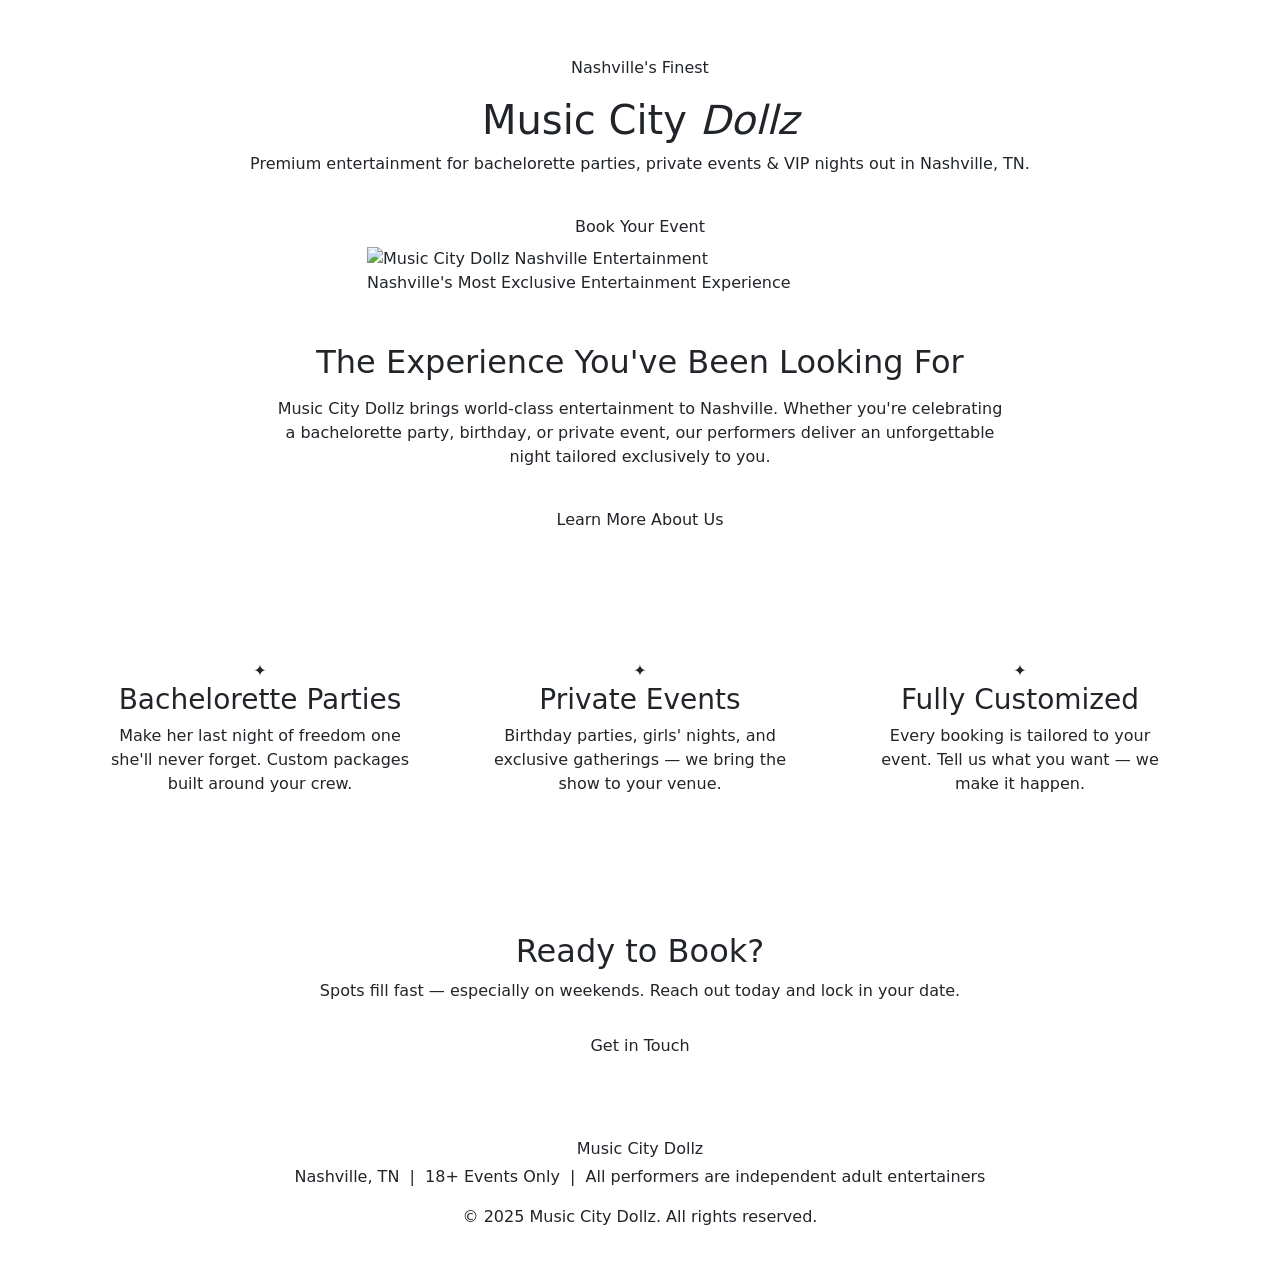
==== index.html @ dfe5e4cf "update" ====
<!DOCTYPE html>
<html lang="en">
<head>
  <meta charset="UTF-8" />
  <meta name="viewport" content="width=device-width, initial-scale=1.0" />
  <title>Music City Dollz | Nashville's Premier Entertainment</title>
  <link href="https://cdn.jsdelivr.net/npm/bootstrap@5.3.3/dist/css/bootstrap.min.css" rel="stylesheet" />
  <link href="https://fonts.googleapis.com/css2?family=Playfair+Display:ital,wght@0,400;0,700;1,400&family=Lato:wght@300;400;700&display=swap" rel="stylesheet" />
  <link rel="stylesheet" href="style.css" />
</head>
<body>

  <!-- NAVBAR -->
  <nav class="navbar navbar-expand-lg navbar-dark mcd-nav sticky-top">
    <div class="container">
      <a class="navbar-brand mcd-brand" href="index.html">
        Music City <span class="mcd-brand-accent">Dollz</span>
      </a>
      <button class="navbar-toggler border-0" type="button" data-bs-toggle="collapse" data-bs-target="#navMenu">
        <span class="navbar-toggler-icon"></span>
      </button>
      <div class="collapse navbar-collapse" id="navMenu">
        <ul class="navbar-nav ms-auto gap-lg-3">
          <li class="nav-item"><a class="nav-link mcd-nav-link active" href="index.html">Home</a></li>
          <li class="nav-item"><a class="nav-link mcd-nav-link" href="about.html">About</a></li>
          <li class="nav-item"><a class="nav-link mcd-nav-link" href="contact.html">Contact</a></li>
        </ul>
      </div>
    </div>
  </nav>

  <!-- HERO -->
  <section class="mcd-hero d-flex align-items-center">
    <div class="container text-center">
      <p class="mcd-eyebrow">Nashville's Finest</p>
      <h1 class="mcd-headline">Music City <em>Dollz</em></h1>
      <div class="mcd-rule mx-auto"></div>
      <p class="mcd-subhead">Premium entertainment for bachelorette parties, private events &amp; VIP nights out in Nashville, TN.</p>
      <a href="contact.html" class="btn mcd-btn-primary mt-3">Book Your Event</a>
    </div>
  </section>

  <!-- SINGLE PHOTO SECTION -->
  <section class="mcd-photo-section">
    <div class="container">
      <div class="row justify-content-center">
        <div class="col-12 col-md-8 col-lg-6">
          <div class="mcd-photo-frame">
            <img
              src="hero-photo.jpg"
              alt="Music City Dollz Nashville Entertainment"
              class="img-fluid w-100"
            />
            <div class="mcd-photo-caption">Nashville's Most Exclusive Entertainment Experience</div>
          </div>
        </div>
      </div>
    </div>
  </section>

  <!-- INTRO STRIP -->
  <section class="mcd-intro py-5">
    <div class="container">
      <div class="row justify-content-center text-center">
        <div class="col-12 col-md-8">
          <h2 class="mcd-section-title">The Experience You've Been Looking For</h2>
          <p class="mcd-body-text mt-3">
            Music City Dollz brings world-class entertainment to Nashville. Whether you're celebrating a bachelorette party, birthday, or private event, our performers deliver an unforgettable night tailored exclusively to you.
          </p>
          <a href="about.html" class="btn mcd-btn-ghost mt-3">Learn More About Us</a>
        </div>
      </div>
    </div>
  </section>

  <!-- 3-COLUMN FEATURES -->
  <section class="mcd-features py-5">
    <div class="container">
      <div class="row g-4 text-center">
        <div class="col-12 col-md-4">
          <div class="mcd-feature-card h-100 p-4">
            <div class="mcd-feature-icon">✦</div>
            <h3 class="mcd-feature-title">Bachelorette Parties</h3>
            <p class="mcd-feature-text">Make her last night of freedom one she'll never forget. Custom packages built around your crew.</p>
          </div>
        </div>
        <div class="col-12 col-md-4">
          <div class="mcd-feature-card h-100 p-4">
            <div class="mcd-feature-icon">✦</div>
            <h3 class="mcd-feature-title">Private Events</h3>
            <p class="mcd-feature-text">Birthday parties, girls' nights, and exclusive gatherings — we bring the show to your venue.</p>
          </div>
        </div>
        <div class="col-12 col-md-4">
          <div class="mcd-feature-card h-100 p-4">
            <div class="mcd-feature-icon">✦</div>
            <h3 class="mcd-feature-title">Fully Customized</h3>
            <p class="mcd-feature-text">Every booking is tailored to your event. Tell us what you want — we make it happen.</p>
          </div>
        </div>
      </div>
    </div>
  </section>

  <!-- CTA BANNER -->
  <section class="mcd-cta-banner py-5 text-center">
    <div class="container">
      <h2 class="mcd-cta-title">Ready to Book?</h2>
      <p class="mcd-cta-sub">Spots fill fast — especially on weekends. Reach out today and lock in your date.</p>
      <a href="contact.html" class="btn mcd-btn-primary mt-2">Get in Touch</a>
    </div>
  </section>

  <!-- FOOTER -->
  <footer class="mcd-footer py-4 text-center">
    <div class="container">
      <p class="mcd-footer-brand mb-1">Music City <span class="mcd-brand-accent">Dollz</span></p>
      <p class="mcd-footer-text">Nashville, TN &nbsp;|&nbsp; 18+ Events Only &nbsp;|&nbsp; All performers are independent adult entertainers</p>
      <p class="mcd-footer-text mt-1">&copy; 2025 Music City Dollz. All rights reserved.</p>
    </div>
  </footer>

  <script src="https://cdn.jsdelivr.net/npm/bootstrap@5.3.3/dist/js/bootstrap.bundle.min.js"></script>
</body>
</html>
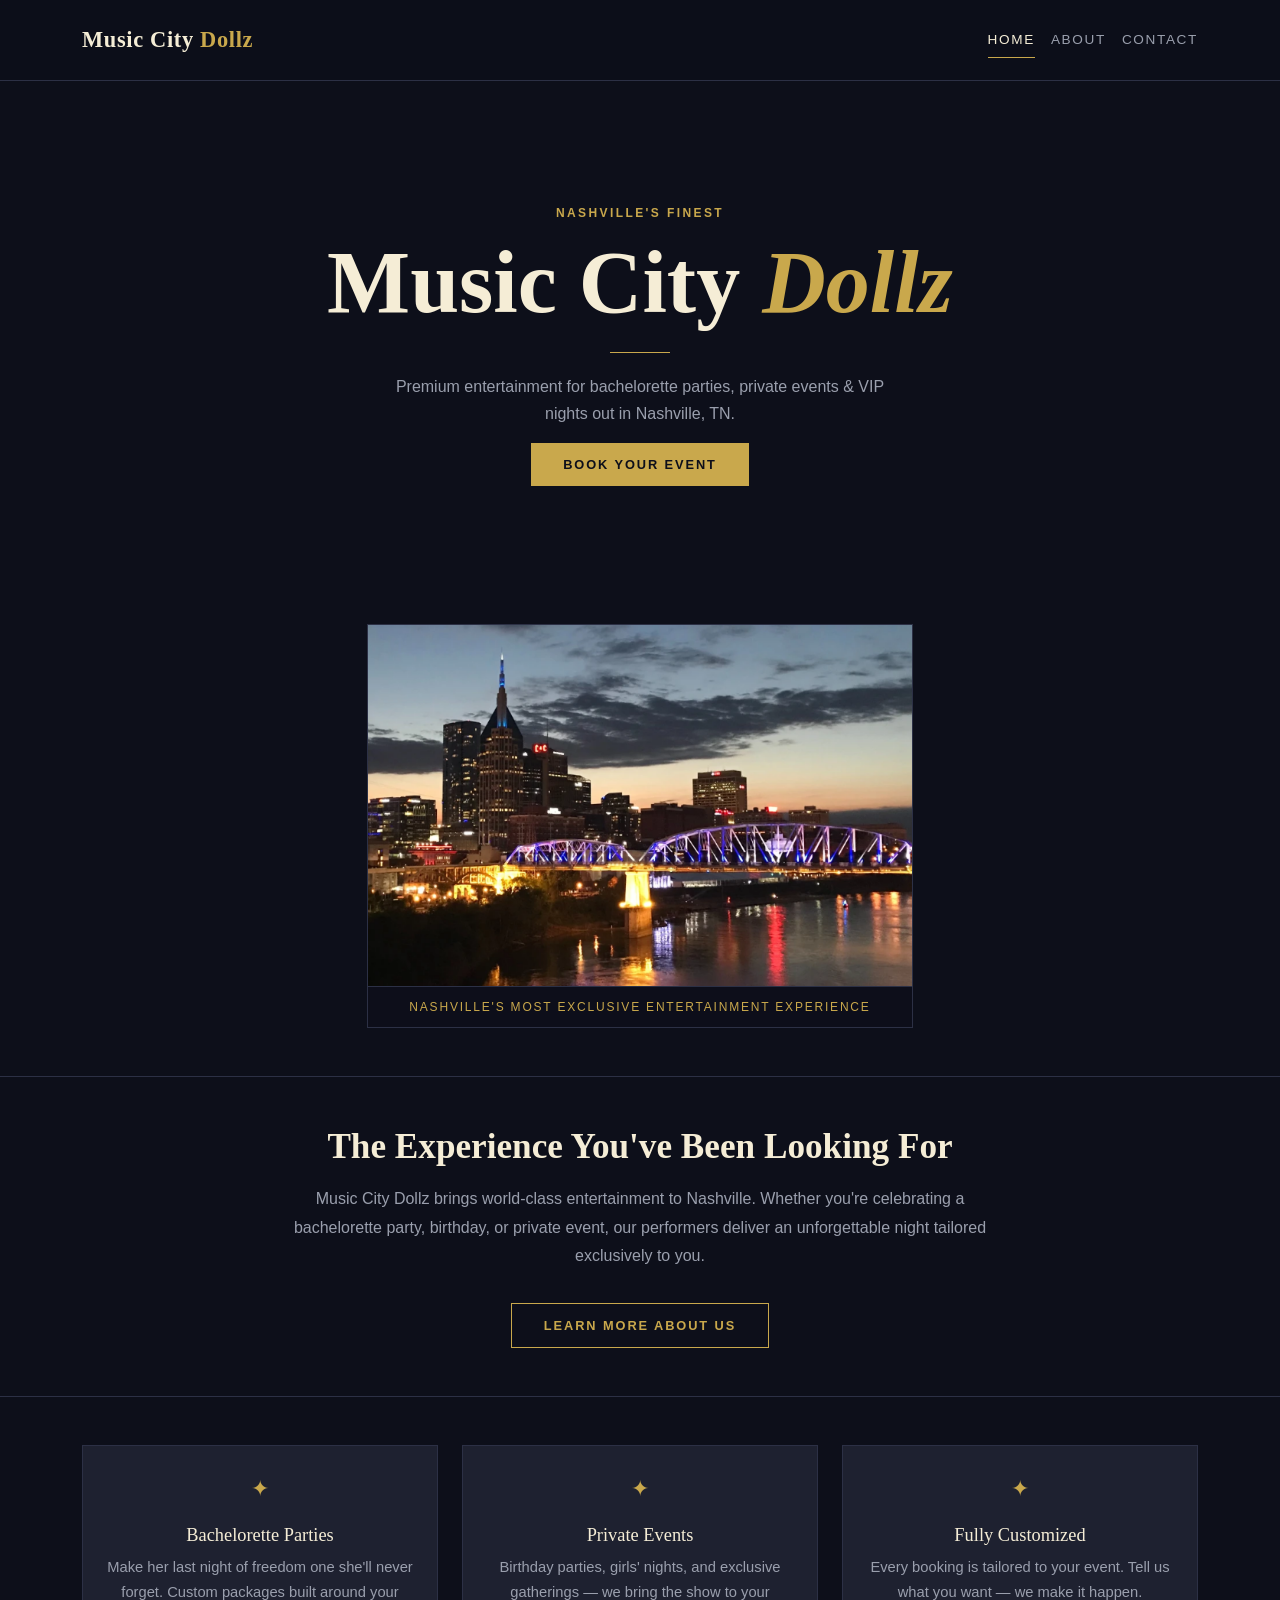
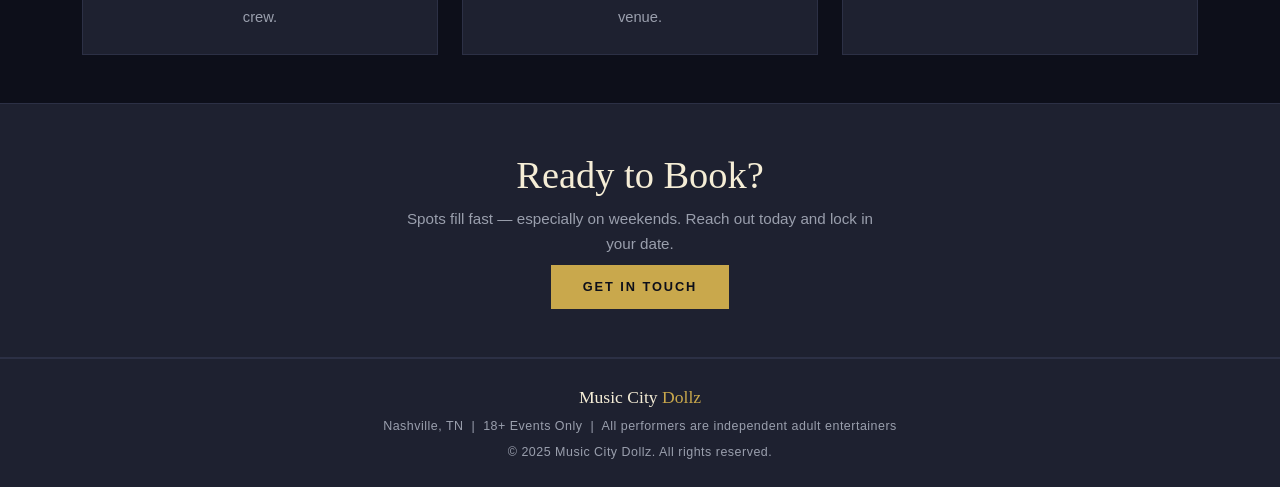
==== commit fae1d372: "update" ====
--- a/index.html
+++ b/index.html
@@ -47,7 +47,7 @@
         <div class="col-12 col-md-8 col-lg-6">
           <div class="mcd-photo-frame">
             <img
-              src="hero-photo.jpg"
+              src="cityphoto.png"
               alt="Music City Dollz Nashville Entertainment"
               class="img-fluid w-100"
             />
--- a/style.css
+++ b/style.css
@@ -0,0 +1,449 @@
+/* ============================================
+   MUSIC CITY DOLLZ — style.css
+   Palette:
+     --mcd-navy:      #0D0F1A  (bg)
+     --mcd-card:      #1E2130  (cards/nav)
+     --mcd-gold:      #C9A84C  (primary accent)
+     --mcd-rose:      #9E4B6E  (hover / secondary accent)
+     --mcd-cream:     #F5EDD6  (headings / light text)
+     --mcd-muted:     #9A9FAD  (body text)
+     --mcd-border:    #2C3045  (dividers)
+============================================ */
+
+:root {
+  --mcd-navy:   #0D0F1A;
+  --mcd-card:   #1E2130;
+  --mcd-gold:   #C9A84C;
+  --mcd-rose:   #9E4B6E;
+  --mcd-cream:  #F5EDD6;
+  --mcd-muted:  #9A9FAD;
+  --mcd-border: #2C3045;
+}
+
+/* ---- BASE ---- */
+*, *::before, *::after { box-sizing: border-box; }
+
+html { scroll-behavior: smooth; }
+
+body {
+  background-color: var(--mcd-navy);
+  color: var(--mcd-muted);
+  font-family: 'Lato', sans-serif;
+  font-weight: 300;
+  line-height: 1.7;
+  margin: 0;
+}
+
+/* ---- NAVBAR ---- */
+.mcd-nav {
+  background-color: rgba(13, 15, 26, 0.97);
+  border-bottom: 1px solid var(--mcd-border);
+  padding: 1rem 0;
+  backdrop-filter: blur(6px);
+}
+
+.mcd-brand {
+  font-family: 'Playfair Display', serif;
+  font-size: 1.4rem;
+  font-weight: 700;
+  color: var(--mcd-cream) !important;
+  letter-spacing: 0.03em;
+  text-decoration: none;
+}
+
+.mcd-brand-accent {
+  color: var(--mcd-gold);
+}
+
+.mcd-nav-link {
+  font-family: 'Lato', sans-serif;
+  font-weight: 400;
+  font-size: 0.85rem;
+  letter-spacing: 0.12em;
+  text-transform: uppercase;
+  color: var(--mcd-muted) !important;
+  transition: color 0.2s;
+  padding: 0.4rem 0 !important;
+  position: relative;
+}
+
+.mcd-nav-link::after {
+  content: '';
+  position: absolute;
+  bottom: 0;
+  left: 0;
+  width: 0;
+  height: 1px;
+  background: var(--mcd-gold);
+  transition: width 0.25s;
+}
+
+.mcd-nav-link:hover,
+.mcd-nav-link.active {
+  color: var(--mcd-cream) !important;
+}
+
+.mcd-nav-link:hover::after,
+.mcd-nav-link.active::after {
+  width: 100%;
+}
+
+/* ---- HERO ---- */
+.mcd-hero {
+  background-color: var(--mcd-navy);
+  padding: 6rem 0 4rem;
+  min-height: 55vh;
+}
+
+/* ---- DECORATIVE RULE ---- */
+.mcd-rule {
+  width: 60px;
+  height: 1px;
+  background: var(--mcd-gold);
+  margin: 1.25rem auto;
+}
+
+/* ---- EYEBROW ---- */
+.mcd-eyebrow {
+  font-family: 'Lato', sans-serif;
+  font-size: 0.75rem;
+  font-weight: 700;
+  letter-spacing: 0.2em;
+  text-transform: uppercase;
+  color: var(--mcd-gold);
+  margin-bottom: 0.75rem;
+}
+
+/* ---- HERO HEADLINE ---- */
+.mcd-headline {
+  font-family: 'Playfair Display', serif;
+  font-size: clamp(2.8rem, 7vw, 5.5rem);
+  font-weight: 700;
+  color: var(--mcd-cream);
+  line-height: 1.1;
+  margin-bottom: 0;
+}
+
+.mcd-headline em,
+.mcd-page-title em {
+  font-style: italic;
+  color: var(--mcd-gold);
+}
+
+/* ---- SUBHEAD ---- */
+.mcd-subhead {
+  font-size: 1rem;
+  color: var(--mcd-muted);
+  max-width: 520px;
+  margin: 1rem auto 0;
+}
+
+/* ---- BUTTONS ---- */
+.mcd-btn-primary {
+  background-color: var(--mcd-gold);
+  border: none;
+  color: var(--mcd-navy);
+  font-family: 'Lato', sans-serif;
+  font-weight: 700;
+  font-size: 0.8rem;
+  letter-spacing: 0.15em;
+  text-transform: uppercase;
+  padding: 0.75rem 2rem;
+  border-radius: 0;
+  transition: background-color 0.2s, color 0.2s;
+}
+
+.mcd-btn-primary:hover,
+.mcd-btn-primary:focus {
+  background-color: var(--mcd-rose);
+  color: var(--mcd-cream);
+}
+
+.mcd-btn-ghost {
+  background: transparent;
+  border: 1px solid var(--mcd-gold);
+  color: var(--mcd-gold);
+  font-family: 'Lato', sans-serif;
+  font-weight: 700;
+  font-size: 0.8rem;
+  letter-spacing: 0.15em;
+  text-transform: uppercase;
+  padding: 0.75rem 2rem;
+  border-radius: 0;
+  transition: background-color 0.2s, color 0.2s;
+}
+
+.mcd-btn-ghost:hover,
+.mcd-btn-ghost:focus {
+  background-color: var(--mcd-gold);
+  color: var(--mcd-navy);
+}
+
+/* ---- SINGLE PHOTO SECTION ---- */
+.mcd-photo-section {
+  background-color: var(--mcd-navy);
+  padding: 3rem 0;
+}
+
+.mcd-photo-frame {
+  border: 1px solid var(--mcd-border);
+  position: relative;
+  overflow: hidden;
+}
+
+.mcd-photo-frame img {
+  display: block;
+  width: 100%;
+  object-fit: cover;
+}
+
+.mcd-photo-caption {
+  background-color: rgba(13, 15, 26, 0.85);
+  color: var(--mcd-gold);
+  font-family: 'Lato', sans-serif;
+  font-size: 0.75rem;
+  letter-spacing: 0.15em;
+  text-transform: uppercase;
+  text-align: center;
+  padding: 0.6rem 1rem;
+  border-top: 1px solid var(--mcd-border);
+}
+
+/* ---- INTRO / SECTIONS ---- */
+.mcd-intro {
+  background-color: var(--mcd-navy);
+  border-top: 1px solid var(--mcd-border);
+  border-bottom: 1px solid var(--mcd-border);
+}
+
+.mcd-section-title {
+  font-family: 'Playfair Display', serif;
+  font-size: clamp(1.5rem, 3vw, 2.2rem);
+  font-weight: 700;
+  color: var(--mcd-cream);
+  line-height: 1.25;
+}
+
+.mcd-body-text {
+  font-size: 1rem;
+  color: var(--mcd-muted);
+  line-height: 1.8;
+}
+
+/* ---- FEATURES ---- */
+.mcd-features {
+  background-color: var(--mcd-navy);
+}
+
+.mcd-feature-card {
+  background-color: var(--mcd-card);
+  border: 1px solid var(--mcd-border);
+  transition: border-color 0.2s;
+}
+
+.mcd-feature-card:hover {
+  border-color: var(--mcd-gold);
+}
+
+.mcd-feature-icon {
+  font-size: 1.4rem;
+  color: var(--mcd-gold);
+  margin-bottom: 1rem;
+}
+
+.mcd-feature-title {
+  font-family: 'Playfair Display', serif;
+  font-size: 1.15rem;
+  color: var(--mcd-cream);
+  margin-bottom: 0.5rem;
+}
+
+.mcd-feature-text {
+  font-size: 0.92rem;
+  color: var(--mcd-muted);
+  line-height: 1.7;
+  margin-bottom: 0;
+}
+
+/* ---- CTA BANNER ---- */
+.mcd-cta-banner {
+  background-color: var(--mcd-card);
+  border-top: 1px solid var(--mcd-border);
+  border-bottom: 1px solid var(--mcd-border);
+}
+
+.mcd-cta-title {
+  font-family: 'Playfair Display', serif;
+  font-size: clamp(1.6rem, 3vw, 2.4rem);
+  color: var(--mcd-cream);
+}
+
+.mcd-cta-sub {
+  color: var(--mcd-muted);
+  font-size: 0.95rem;
+  max-width: 480px;
+  margin: 0 auto;
+}
+
+/* ---- PAGE HEADER ---- */
+.mcd-page-header {
+  background-color: var(--mcd-card);
+  padding: 4rem 0 3rem;
+  border-bottom: 1px solid var(--mcd-border);
+}
+
+.mcd-page-title {
+  font-family: 'Playfair Display', serif;
+  font-size: clamp(2rem, 5vw, 3.5rem);
+  font-weight: 700;
+  color: var(--mcd-cream);
+  margin-bottom: 0;
+}
+
+/* ---- ABOUT PAGE ---- */
+.mcd-about-body {
+  background-color: var(--mcd-navy);
+}
+
+.mcd-about-item {
+  background-color: var(--mcd-card);
+  border: 1px solid var(--mcd-border);
+  transition: border-color 0.2s;
+}
+
+.mcd-about-item:hover {
+  border-color: var(--mcd-gold);
+}
+
+.mcd-about-item-title {
+  font-family: 'Playfair Display', serif;
+  font-size: 1.1rem;
+  color: var(--mcd-cream);
+  margin-bottom: 0.5rem;
+}
+
+.mcd-disclaimer {
+  background-color: rgba(158, 75, 110, 0.1);
+  border: 1px solid rgba(158, 75, 110, 0.3);
+}
+
+.mcd-disclaimer-text {
+  color: var(--mcd-muted);
+  font-size: 0.85rem;
+  margin-bottom: 0;
+  line-height: 1.6;
+}
+
+/* ---- CONTACT PAGE ---- */
+.mcd-contact-body {
+  background-color: var(--mcd-navy);
+}
+
+.mcd-contact-label {
+  font-size: 0.72rem;
+  font-weight: 700;
+  letter-spacing: 0.15em;
+  text-transform: uppercase;
+  color: var(--mcd-gold);
+  margin-bottom: 0.2rem;
+}
+
+.mcd-contact-value {
+  color: var(--mcd-cream);
+  font-size: 0.95rem;
+  margin-bottom: 0;
+}
+
+.mcd-form-card {
+  background-color: var(--mcd-card);
+  border: 1px solid var(--mcd-border);
+}
+
+.mcd-form-title {
+  font-family: 'Playfair Display', serif;
+  font-size: 1.4rem;
+  color: var(--mcd-cream);
+}
+
+.mcd-label {
+  font-size: 0.75rem;
+  font-weight: 700;
+  letter-spacing: 0.1em;
+  text-transform: uppercase;
+  color: var(--mcd-muted);
+  margin-bottom: 0.35rem;
+  display: block;
+}
+
+.mcd-required {
+  color: var(--mcd-rose);
+}
+
+.mcd-input {
+  background-color: rgba(13, 15, 26, 0.8) !important;
+  border: 1px solid var(--mcd-border) !important;
+  color: var(--mcd-cream) !important;
+  border-radius: 0 !important;
+  font-size: 0.95rem;
+  font-family: 'Lato', sans-serif;
+  padding: 0.65rem 0.85rem;
+  transition: border-color 0.2s;
+}
+
+.mcd-input:focus {
+  border-color: var(--mcd-gold) !important;
+  box-shadow: none !important;
+  outline: none;
+}
+
+.mcd-input::placeholder {
+  color: #4a5068;
+}
+
+.mcd-input option {
+  background-color: var(--mcd-card);
+  color: var(--mcd-cream);
+}
+
+.mcd-input.is-invalid {
+  border-color: var(--mcd-rose) !important;
+}
+
+.mcd-success-icon {
+  font-size: 2.5rem;
+  color: var(--mcd-gold);
+}
+
+/* ---- FOOTER ---- */
+.mcd-footer {
+  background-color: var(--mcd-card);
+  border-top: 1px solid var(--mcd-border);
+}
+
+.mcd-footer-brand {
+  font-family: 'Playfair Display', serif;
+  font-size: 1.1rem;
+  color: var(--mcd-cream);
+}
+
+.mcd-footer-text {
+  font-size: 0.78rem;
+  color: var(--mcd-muted);
+  margin-bottom: 0;
+  letter-spacing: 0.04em;
+}
+
+/* ---- RESPONSIVE ---- */
+@media (max-width: 767px) {
+  .mcd-hero {
+    padding: 4rem 0 3rem;
+    min-height: auto;
+  }
+  .mcd-form-card {
+    padding: 1.5rem !important;
+  }
+}
+
+@media (prefers-reduced-motion: reduce) {
+  * { transition: none !important; }
+}
